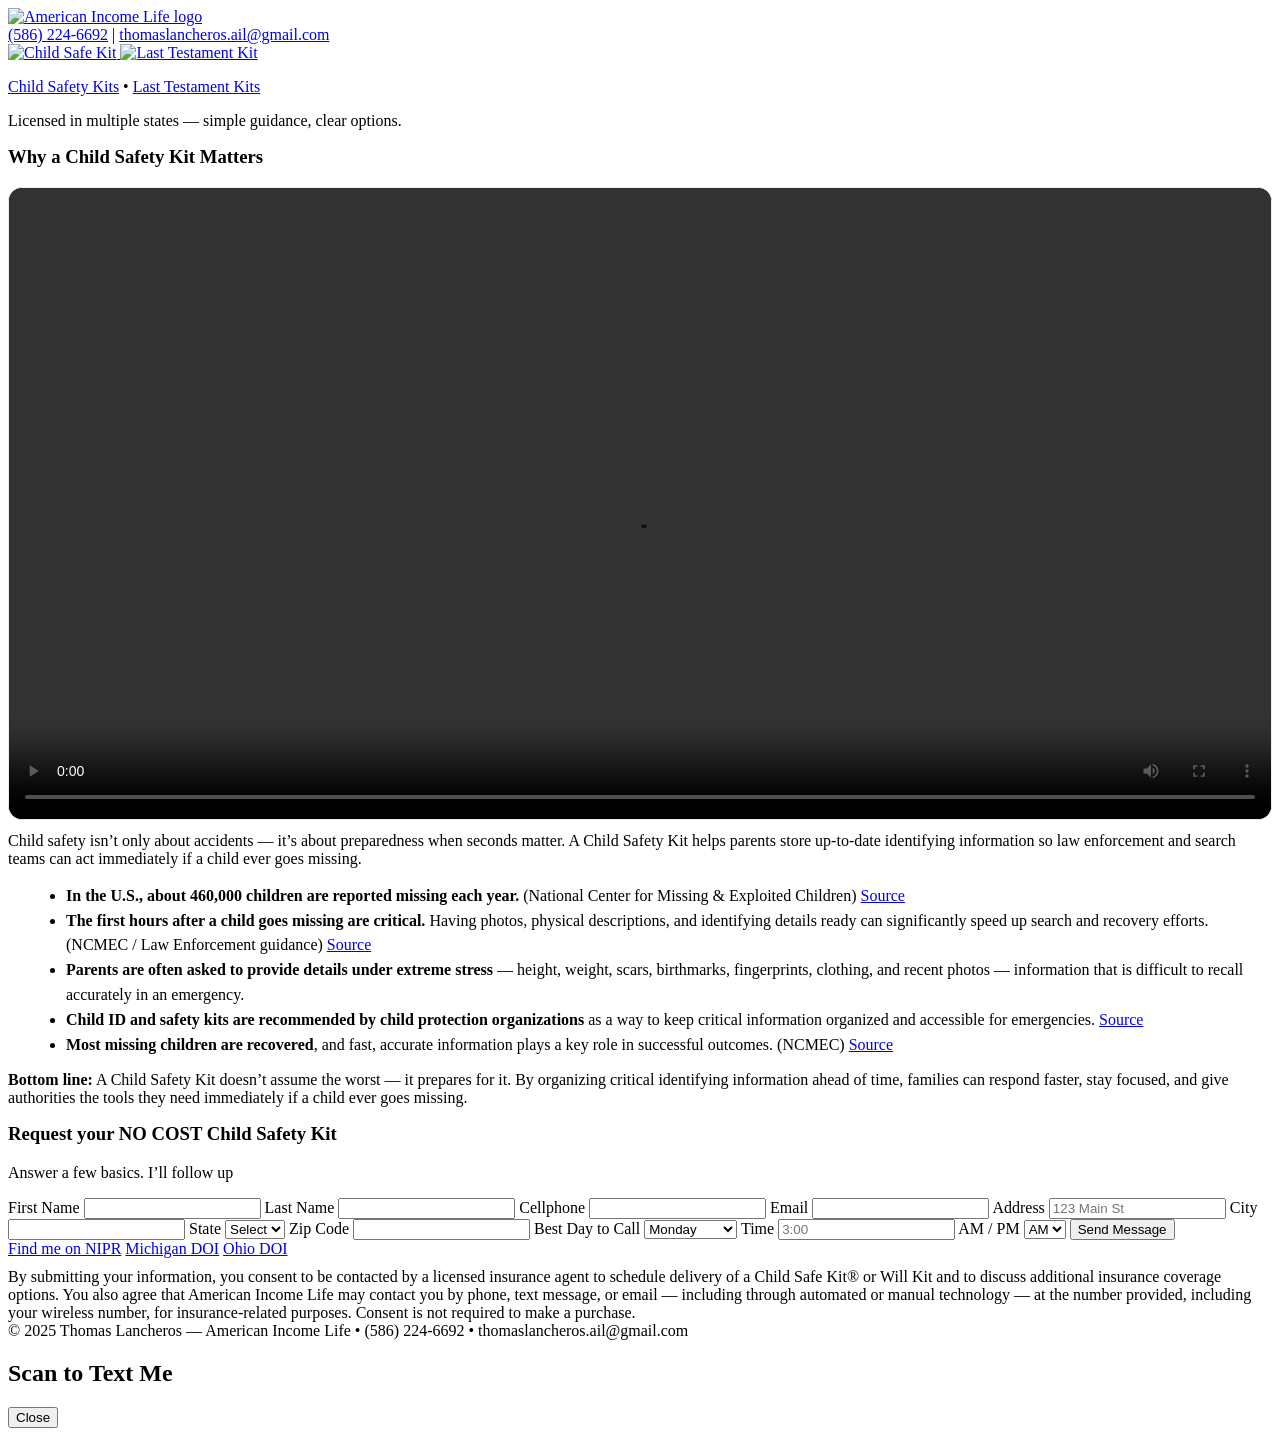
==== childsafe/index.html @ 897cab9c "Create index.html" ====
<!DOCTYPE html>
<html lang="en">
<head>
<meta charset="utf-8">
<meta name="viewport" content="width=device-width,initial-scale=1">
<title>Child Safety Kit | American Income Life</title>
<link rel="preconnect" href="https://fonts.googleapis.com">
<link rel="preconnect" href="https://fonts.gstatic.com" crossorigin>
<link href="https://fonts.googleapis.com/css2?family=Montserrat:wght@300;400;600;700&display=swap" rel="stylesheet">
<link rel="icon" type="image/x-icon" href="assets/favicon.ico">
<!-- Load shared styles from styles.css -->
<link rel="stylesheet" href="styles.css">

<!-- Page specific styles for the Child Safety Kit page -->
<style>
/* The video wrapper gives the embedded MP4 rounded corners and a thin
   border so that it fits nicely within the card. Only this page uses
   the video embed so the styles live here instead of the shared
   stylesheet. */
.video-wrap {
  margin: 14px 0 12px 0;
  border-radius: 14px;
  overflow: hidden;
  border: 1px solid #eaeff6;
  background: #000;
}
.video-wrap video {
  width: 100%;
  height: auto;
  display: block;
}
</style>
</head>
<body>

<nav>
  <div class="container">
    <!-- Logo links to https://thomaslife.space -->
    <div class="brand">
      <a href="https://thomaslife.space" aria-label="Home">
        <img src="assets/American_Income_Life_logo.png" alt="American Income Life logo" />
      </a>
    </div>

    <div class="contact-top">
      <a href="tel:15862246692">(586) 224-6692</a>
      <span aria-hidden="true">|</span>
      <a href="mailto:thomaslancheros.ail@gmail.com">thomaslancheros.ail@gmail.com</a>
    </div>

    <div class="nav-icons">
      <a href="https://thomaslife.space/child-safety-kit.html" aria-label="Child Safety Kit page">
        <img class="csk-logo" src="assets/childsafekitlogo.png" alt="Child Safe Kit" />
      </a>

      <a href="https://thomaslife.space/will-kit.html" aria-label="Will Kit page">
        <img class="will-logo" src="assets/willkit.png" alt="Last Testament Kit" />
      </a>
    </div>
  </div>
</nav>

<main>
  <section class="hero">
    <div class="hero-inner">
      <!-- FIXED LINKS (this now works) -->
      <p class="hero-links">
        <a href="Child-Safety-Kit.html">Child Safety Kits</a>
        <span class="dot" aria-hidden="true">•</span>
        <a href="will-kit.html">Last Testament Kits</a>
      </p>
      <p>Licensed in multiple states — simple guidance, clear options.</p>
    </div>
  </section>

  <section class="section">
    <div class="container">
      <div class="grid">

        <div class="card">
          <h3 style="margin-top:0">Why a Child Safety Kit Matters</h3>

          <!-- ✅ VIDEO EMBED ABOVE THE PARAGRAPH -->
          <div class="video-wrap">
            <video controls playsinline preload="metadata">
              <source src="assets/CSKVID.mp4" type="video/mp4">
              Your browser does not support the video tag.
            </video>
          </div>

            <p style="margin-top:12px">
              Child safety isn’t only about accidents — it’s about preparedness when seconds matter.
              A Child Safety Kit helps parents store up-to-date identifying information so law enforcement
              and search teams can act immediately if a child ever goes missing.
            </p>
            
            <ul style="margin:14px 0 0 18px; line-height:1.55">
              <li>
                <strong>In the U.S., about 460,000 children are reported missing each year.</strong>
                (National Center for Missing &amp; Exploited Children)
                <a href="https://www.missingkids.org/footer/media/keyfacts" target="_blank" rel="noopener">Source</a>
              </li>
            
              <li>
                <strong>The first hours after a child goes missing are critical.</strong>
                Having photos, physical descriptions, and identifying details ready can significantly
                speed up search and recovery efforts. (NCMEC / Law Enforcement guidance)
                <a href="https://www.missingkids.org/theissues/abduction" target="_blank" rel="noopener">Source</a>
              </li>
            
              <li>
                <strong>Parents are often asked to provide details under extreme stress</strong>
                — height, weight, scars, birthmarks, fingerprints, clothing, and recent photos —
                information that is difficult to recall accurately in an emergency.
              </li>
            
              <li>
                <strong>Child ID and safety kits are recommended by child protection organizations</strong>
                as a way to keep critical information organized and accessible for emergencies.
                <a href="https://www.usa.gov/missing-children" target="_blank" rel="noopener">Source</a>
              </li>
            
              <li>
                <strong>Most missing children are recovered</strong>, and fast, accurate information
                plays a key role in successful outcomes. (NCMEC)
                <a href="https://www.missingkids.org/footer/media/keyfacts" target="_blank" rel="noopener">Source</a>
              </li>
            </ul>
            
            <p style="margin-top:14px">
              <strong>Bottom line:</strong> A Child Safety Kit doesn’t assume the worst — it prepares for it.
              By organizing critical identifying information ahead of time, families can respond faster,
              stay focused, and give authorities the tools they need immediately if a child ever goes missing.
            </p>

        </div>

        <div class="card" id="formCard">
          <h3 style="margin-top:0">Request your NO COST Child Safety Kit</h3>
          <p class="small">Answer a few basics. I’ll follow up</p>

          <form id="quoteForm" action="https://script.google.com/macros/s/AKfycbzIgwWQkjal7rSrwXIKj69dxWwO67AywpgBwk80ZwtR33_9BEXUYuPgxmK7arntN76T5w/exec" method="POST">
            <label for="first_name">First Name</label>
            <input id="first_name" type="text" name="first_name" required>

            <label for="last_name">Last Name</label>
            <input id="last_name" type="text" name="last_name" required>

            <label for="phone">Cellphone</label>
            <input id="phone" type="text" name="phone" required>

            <label for="email">Email</label>
            <input id="email" type="text" name="email" required>

            <label for="address">Address</label>
            <input id="address" type="text" name="address" placeholder="123 Main St" required>

            <label for="city">City</label>
            <input id="city" type="text" name="city" required>

            <label for="state">State</label>
            <select id="state" name="state" required>
              <option value="">Select</option>
              <option>AL</option><option>AK</option><option>AZ</option><option>AR</option><option>CA</option><option>CO</option><option>CT</option><option>DE</option><option>FL</option><option>GA</option><option>HI</option><option>ID</option><option>IL</option><option>IN</option><option>IA</option><option>KS</option><option>KY</option><option>LA</option><option>ME</option><option>MD</option><option>MA</option><option>MI</option><option>MN</option><option>MS</option><option>MO</option><option>MT</option><option>NE</option><option>NV</option><option>NH</option><option>NJ</option><option>NM</option><option>NY</option><option>NC</option><option>ND</option><option>OH</option><option>OK</option><option>OR</option><option>PA</option><option>RI</option><option>SC</option><option>SD</option><option>TN</option><option>TX</option><option>UT</option><option>VT</option><option>VA</option><option>WA</option><option>WV</option><option>WI</option><option>WY</option><option>DC</option>
            </select>

            <label for="zip">Zip Code</label>
            <input id="zip" type="text" name="zip" required>

            <label for="day">Best Day to Call</label>
            <select id="day" name="day" required>
              <option>Monday</option><option>Tuesday</option><option>Wednesday</option>
              <option>Thursday</option><option>Friday</option><option>Saturday</option><option>Sunday</option>
            </select>

            <label for="time">Time</label>
            <input id="time" type="text" name="time" placeholder="3:00" required>

            <label for="ampm">AM / PM</label>
            <select id="ampm" name="ampm" required>
              <option>AM</option><option>PM</option>
            </select>

            <button type="submit">Send Message</button>
          </form>
        </div>

      </div>
    </div>
  </section>
</main>

<footer>
  <div class="container">
    <div class="links">
      <a href="https://nipr.com/licensing-center/look-up-a-national-producer-number" target="_blank" rel="noopener">Find me on NIPR</a>
      <a href="https://difs.state.mi.us/locators?searchtype=InsAgent" target="_blank" rel="noopener">Michigan DOI</a>
      <a href="https://gateway.insurance.ohio.gov/UI/ODI.Agent.Public.UI/AgentSearch.mvc/DisplaySearch" target="_blank" rel="noopener">Ohio DOI</a>
    </div>
    <div class="small" style="margin-top:10px">
        By submitting your information, you consent to be contacted by a licensed insurance agent to schedule delivery of a
        Child Safe Kit®  or Will Kit and to discuss additional insurance coverage options. You also agree that American Income Life may
        contact you by phone, text message, or email — including through automated or manual technology — at the number
        provided, including your wireless number, for insurance-related purposes. Consent is not required to make a
        purchase.
      <br>
      © 2025 Thomas Lancheros — American Income Life • (586) 224-6692 • thomaslancheros.ail@gmail.com
    </div>
  </div>
</footer>

<!-- QR MODAL -->
<div id="qrModal">
  <div class="modal-content" id="modalContent">
    <h2 id="modalTitle">Scan to Text Me</h2>
    <div id="qrCode"></div>

    <div id="mobileTextOption" style="display:none;margin-top:20px;">
      <a id="textMeButton"
         href="sms:+15862246692?body=Hi%20Thomas%2C%20my%20name%20is%20YOURNAME%2E%20I%20came%20across%20your%20information%20and%20want%20a%20child%20safety%20kit.%20The%20best%20time%20to%20call%20me%20is%20DAY%20at%20TIME."
         style="background:#0a2540;color:white;padding:12px 18px;border-radius:10px;text-decoration:none;font-weight:600;display:inline-block;">
        📱 Click to Text Me
      </a>
      <p style="font-size:14px;color:#555;margin-top:8px;">(Opens your messaging app)</p>
    </div>

    <button onclick="closeQR()">Close</button>
  </div>
</div>

<script src="https://cdnjs.cloudflare.com/ajax/libs/qrcodejs/1.0.0/qrcode.min.js"></script>
<script>
function closeQR(){
  const modal=document.getElementById('qrModal');
  modal.classList.remove('show');
  setTimeout(()=>modal.style.display='none',500);
}

document.getElementById('quoteForm').addEventListener('submit', async function(e){
  e.preventDefault();
  const form=this;
  const data=new FormData(form);
  const jsonData=Object.fromEntries(data.entries());

  const first=(data.get('first_name')||'').trim();
  const last=(data.get('last_name')||'').trim();
  const day=data.get('day')||'';
  const time=data.get('time')||'';
  const ampm=data.get('ampm')||'';

  const msgFull=`Hi Thomas, my name is ${first} ${last}. I came across your information and want to learn more. The best time to call me is ${day} ${time}${ampm}.`;

  try {
    await fetch(form.action, {
      method: 'POST',
      mode: 'no-cors',
      body: new URLSearchParams(jsonData)
    });
  } catch (err) {
    console.error('Submission failed:', err);
  }

  document.getElementById('formCard').innerHTML="<h3>✅ Message sent!</h3><p>Thank you — I’ll reach out soon.</p>";

  const isMobile=/iPhone|iPad|iPod|Android/i.test(navigator.userAgent);
  const qrContainer=document.getElementById('qrCode');
  const modal=document.getElementById('qrModal');
  const modalTitle=document.getElementById('modalTitle');
  const mobileOption=document.getElementById('mobileTextOption');

  qrContainer.innerHTML='';
  mobileOption.style.display='none';

  if(isMobile){
    modalTitle.textContent='Text Me Directly!';
    mobileOption.style.display='block';
    document.getElementById('textMeButton').href=`sms:+15862246692?body=${encodeURIComponent(msgFull)}`;
  }else{
    const sms=`sms:+15862246692?body=${encodeURIComponent(msgFull)}`;
    try{
      new QRCode(qrContainer,{text:sms,width:150,height:150,correctLevel:QRCode.CorrectLevel.L});
    }catch(err){
      console.error('QR generation error:',err);
      qrContainer.innerHTML=`<p style='font-size:14px;color:#555;'>Couldn’t generate QR. Please text manually:<br><b>(586) 224-6692</b></p>`;
    }
  }

  modal.style.display='flex';
  setTimeout(()=>modal.classList.add('show'),50);
});
</script>
</body>
</html>
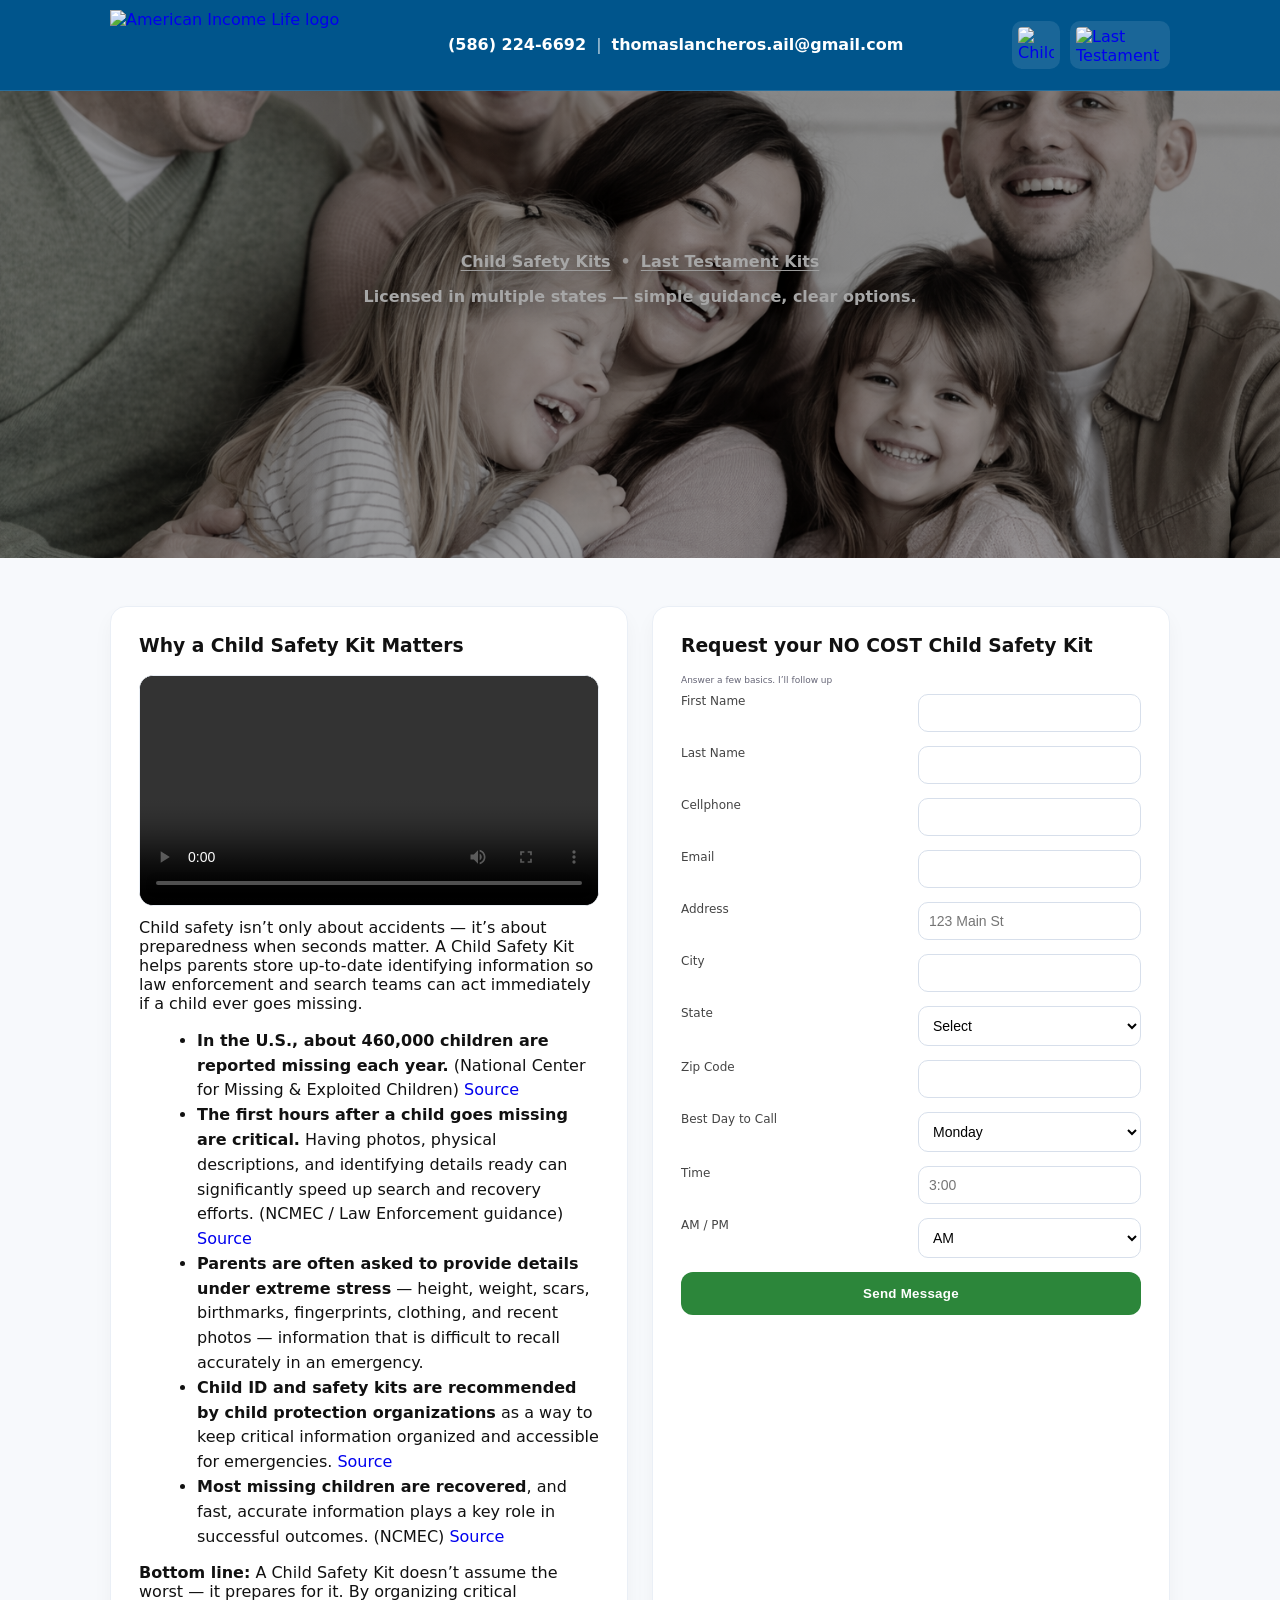
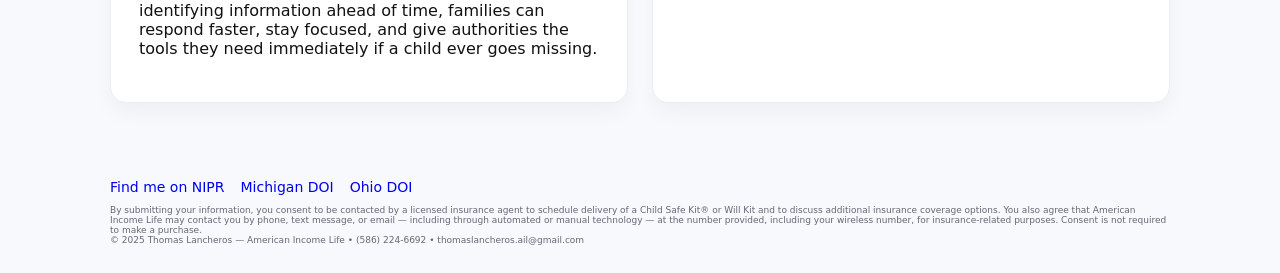
==== commit dc76d043: "Update index.html" ====
--- a/childsafe/index.html
+++ b/childsafe/index.html
@@ -7,6 +7,7 @@
 <link rel="preconnect" href="https://fonts.googleapis.com">
 <link rel="preconnect" href="https://fonts.gstatic.com" crossorigin>
 <link href="https://fonts.googleapis.com/css2?family=Montserrat:wght@300;400;600;700&display=swap" rel="stylesheet">
+<link href="/styles.css" rel="stylesheet">
 <link rel="icon" type="image/x-icon" href="assets/favicon.ico">
 <!-- Load shared styles from styles.css -->
 <link rel="stylesheet" href="styles.css">
--- a/styles.css
+++ b/styles.css
@@ -0,0 +1,376 @@
+/* Global styles for the Thomas Lancheros website
+ *
+ * This stylesheet consolidates all of the shared CSS that was previously
+ * embedded directly inside each HTML file. It defines variables for the
+ * brand colours, resets and base typography, layout helpers such as the
+ * container class, navigation styling, hero banner, cards, forms,
+ * modals and the footer. Keeping these styles in a single file makes
+ * maintenance easier and ensures that all pages render consistently. Any
+ * page‑specific tweaks can still live in an inline <style> tag within
+ * the individual HTML page, but the bulk of the styling should live
+ * here.
+ */
+
+:root {
+  --brand: #0a2540;
+  --accent: #0b5bd3;
+}
+
+* {
+  box-sizing: border-box;
+}
+
+body {
+  margin: 0;
+  font-family: Montserrat, system-ui, -apple-system, Segoe UI, Roboto, Arial,
+    sans-serif;
+  color: #111;
+  background: #f7f9fc;
+}
+
+/* Remove default underline on links by default. Colours should be set
+   contextually in components below. */
+a {
+  text-decoration: none;
+}
+
+/* Content wrapper used throughout the site to align content and
+   constrain the maximum width */
+.container {
+  max-width: 1100px;
+  margin: 0 auto;
+  padding: 0 20px;
+}
+
+/* === Navigation === */
+nav {
+  position: fixed;
+  inset: 0 0 auto 0;
+  z-index: 20;
+  background: rgb(0, 85, 140);
+  border-bottom: 1px solid rgba(255, 255, 255, 0.15);
+}
+nav .container {
+  min-height: 68px;
+  display: flex;
+  align-items: center;
+  justify-content: space-between;
+  gap: 14px;
+  padding-top: 10px;
+  padding-bottom: 10px;
+  flex-wrap: wrap;
+}
+
+/* Brand on the left side of the navigation */
+.brand {
+  display: flex;
+  align-items: center;
+  gap: 12px;
+  min-width: 0;
+}
+.brand img {
+  height: 70px;
+  display: block;
+}
+
+/* Contact details at the top of the page */
+.contact-top {
+  display: flex;
+  gap: 10px;
+  flex-wrap: wrap;
+  justify-content: center;
+  text-align: center;
+  line-height: 1.1;
+}
+.contact-top a {
+  color: #fff;
+  font-weight: 600;
+}
+.contact-top span {
+  color: rgba(255, 255, 255, 0.75);
+}
+
+/* Container for the action icons (Child Safety and Will Kit) */
+.nav-icons {
+  display: flex;
+  align-items: center;
+  gap: 10px;
+}
+
+/* Individual logos for the Child Safety Kit and Will Kit. The Child
+   Safety Kit logo is square, whereas the Will Kit logo is wider to
+   accommodate its aspect ratio. Both have a subtle background and
+   padding to improve contrast on the blue nav bar. */
+.csk-logo {
+  height: 48px;
+  width: 48px;
+  object-fit: contain;
+  display: block;
+  border-radius: 10px;
+  background: rgba(255, 255, 255, 0.10);
+  padding: 6px;
+}
+
+.will-logo {
+  height: 48px;
+  width: 100px;
+  object-fit: contain;
+  display: block;
+  border-radius: 10px;
+  background: rgba(255, 255, 255, 0.10);
+  padding: 6px;
+}
+
+/* Mobile adjustments for the navigation. When the viewport is narrow the
+   brand, icons and contact info wrap onto separate lines and the font
+   sizes are slightly reduced. */
+@media (max-width: 720px) {
+  nav .container {
+    justify-content: center;
+    gap: 10px;
+  }
+  .brand {
+    order: 1;
+  }
+  .nav-icons {
+    order: 2;
+  }
+  .contact-top {
+    order: 3;
+    width: 100%;
+    justify-content: center;
+    padding-top: 6px;
+    font-size: 14px;
+  }
+  .brand img {
+    height: 44px;
+  }
+  .csk-logo,
+  .will-logo {
+    height: 44px;
+  }
+}
+
+/* === Hero Banner === */
+.hero {
+  margin-top: 0;        /* ← FIX */
+  height: 62vh;
+  min-height: 420px;
+  position: relative;
+  display: grid;
+  place-items: center;
+  background: #111;
+  width: 100vw;
+  margin-left: calc(50% - 50vw);
+  margin-right: calc(50% - 50vw);
+  overflow: hidden;
+}
+
+
+/* Background image layer */
+.hero:before {
+  content: '';
+  position: absolute;
+  inset: 0;
+  background: url('hero-mountain.png') center/cover no-repeat;
+  filter: grayscale(60%) contrast(105%) brightness(95%);
+  transform: scale(1.02);
+  pointer-events: none; /* allow clicks to pass through to links */
+}
+
+/* Dark overlay on top of the image to improve contrast */
+.hero:after {
+  content: '';
+  position: absolute;
+  inset: 0;
+  background: linear-gradient(180deg, rgba(0, 0, 0, 0.35), rgba(0, 0, 0, 0.35));
+  pointer-events: none;
+}
+
+/* Content container inside the hero */
+.hero-inner {
+  position: relative;
+  text-align: center;
+  padding: 0 20px;
+  color: #fff;
+}
+
+.hero-inner p {
+  margin: 8px 0;
+  font-weight: 700;
+  text-shadow: 0 6px 18px rgba(0, 0, 0, 0.35);
+}
+
+/* Link list in the hero for switching between kits */
+.hero-links {
+  display: inline-flex;
+  align-items: center;
+  gap: 10px;
+  flex-wrap: wrap;
+  justify-content: center;
+}
+
+.hero-links a {
+  color: #fff;
+  font-weight: 800;
+  text-decoration: underline;
+  text-underline-offset: 3px;
+}
+.hero-links .dot {
+  opacity: 0.8;
+}
+
+/* === Sections & Layout === */
+.section {
+  padding: 48px 0;
+}
+
+.grid {
+  display: grid;
+  grid-template-columns: 1fr 1fr;
+  gap: 24px;
+}
+
+@media (max-width: 900px) {
+  .grid {
+    grid-template-columns: 1fr;
+  }
+}
+
+.card {
+  background: #fff;
+  border: 1px solid #eaeff6;
+  border-radius: 16px;
+  padding: 28px;
+  box-shadow: 0 10px 20px rgba(16, 24, 40, 0.04);
+}
+
+/* Profile block used on the home page */
+.profile {
+  display: flex;
+  gap: 20px;
+  align-items: center;
+}
+.profile img {
+  width: 96px;
+  height: 96px;
+  border-radius: 999px;
+  border: 3px solid #fff;
+  box-shadow: 0 6px 20px rgba(0, 0, 0, 0.08);
+  object-fit: cover;
+}
+.badge {
+  font-size: 12px;
+  color: #444;
+  background: #eef3fb;
+  border: 1px solid #d9e6ff;
+  padding: 4px 10px;
+  border-radius: 999px;
+  margin-top: 6px;
+  display: inline-block;
+}
+
+/* Form layout shared across pages */
+form {
+  display: grid;
+  grid-template-columns: repeat(2, 1fr);
+  gap: 14px;
+}
+@media (max-width: 520px) {
+  form {
+    grid-template-columns: 1fr;
+  }
+}
+form label {
+  font-size: 12px;
+  color: #444;
+}
+input,
+select {
+  width: 100%;
+  padding: 10px;
+  border: 1px solid #d7dfeb;
+  border-radius: 10px;
+  background: #fff;
+  font-size: 14px;
+}
+button {
+  grid-column: 1/-1;
+  background: #2c863a;
+  color: #fff;
+  border: none;
+  padding: 14px 18px;
+  border-radius: 12px;
+  font-weight: 800;
+  letter-spacing: 0.02em;
+  cursor: pointer;
+  transition: 0.2s box-shadow, 0.2s transform;
+}
+button:hover {
+  box-shadow: 0 10px 22px rgba(10, 37, 64, 0.15);
+  transform: translateY(-1px);
+}
+.small {
+  font-size: 12px;
+  color: #667;
+}
+
+/* QR modal used after form submission */
+#qrModal {
+  position: fixed;
+  inset: 0;
+  background: rgba(0, 0, 0, 0.6);
+  display: none;
+  align-items: center;
+  justify-content: center;
+  z-index: 1000;
+  opacity: 0;
+  transition: opacity 0.5s ease;
+}
+#qrModal.show {
+  display: flex;
+  opacity: 1;
+}
+.modal-content {
+  background: white;
+  padding: 30px 20px;
+  border-radius: 12px;
+  text-align: center;
+  max-width: 320px;
+  animation: fadeIn 0.5s ease;
+}
+@keyframes fadeIn {
+  from {
+    opacity: 0;
+    transform: translateY(20px);
+  }
+  to {
+    opacity: 1;
+    transform: translateY(0);
+  }
+}
+.modal-content button {
+  margin-top: 12px;
+  padding: 8px 14px;
+  background: var(--brand);
+  color: white;
+  border: none;
+  border-radius: 6px;
+  cursor: pointer;
+}
+
+/* Footer */
+footer {
+  padding: 28px 0;
+  color: #445;
+  font-size: 14px;
+}
+.links {
+  display: flex;
+  gap: 16px;
+  flex-wrap: wrap;
+}
+.small {
+  font-size: 9px;
+  color: #667;
+}
